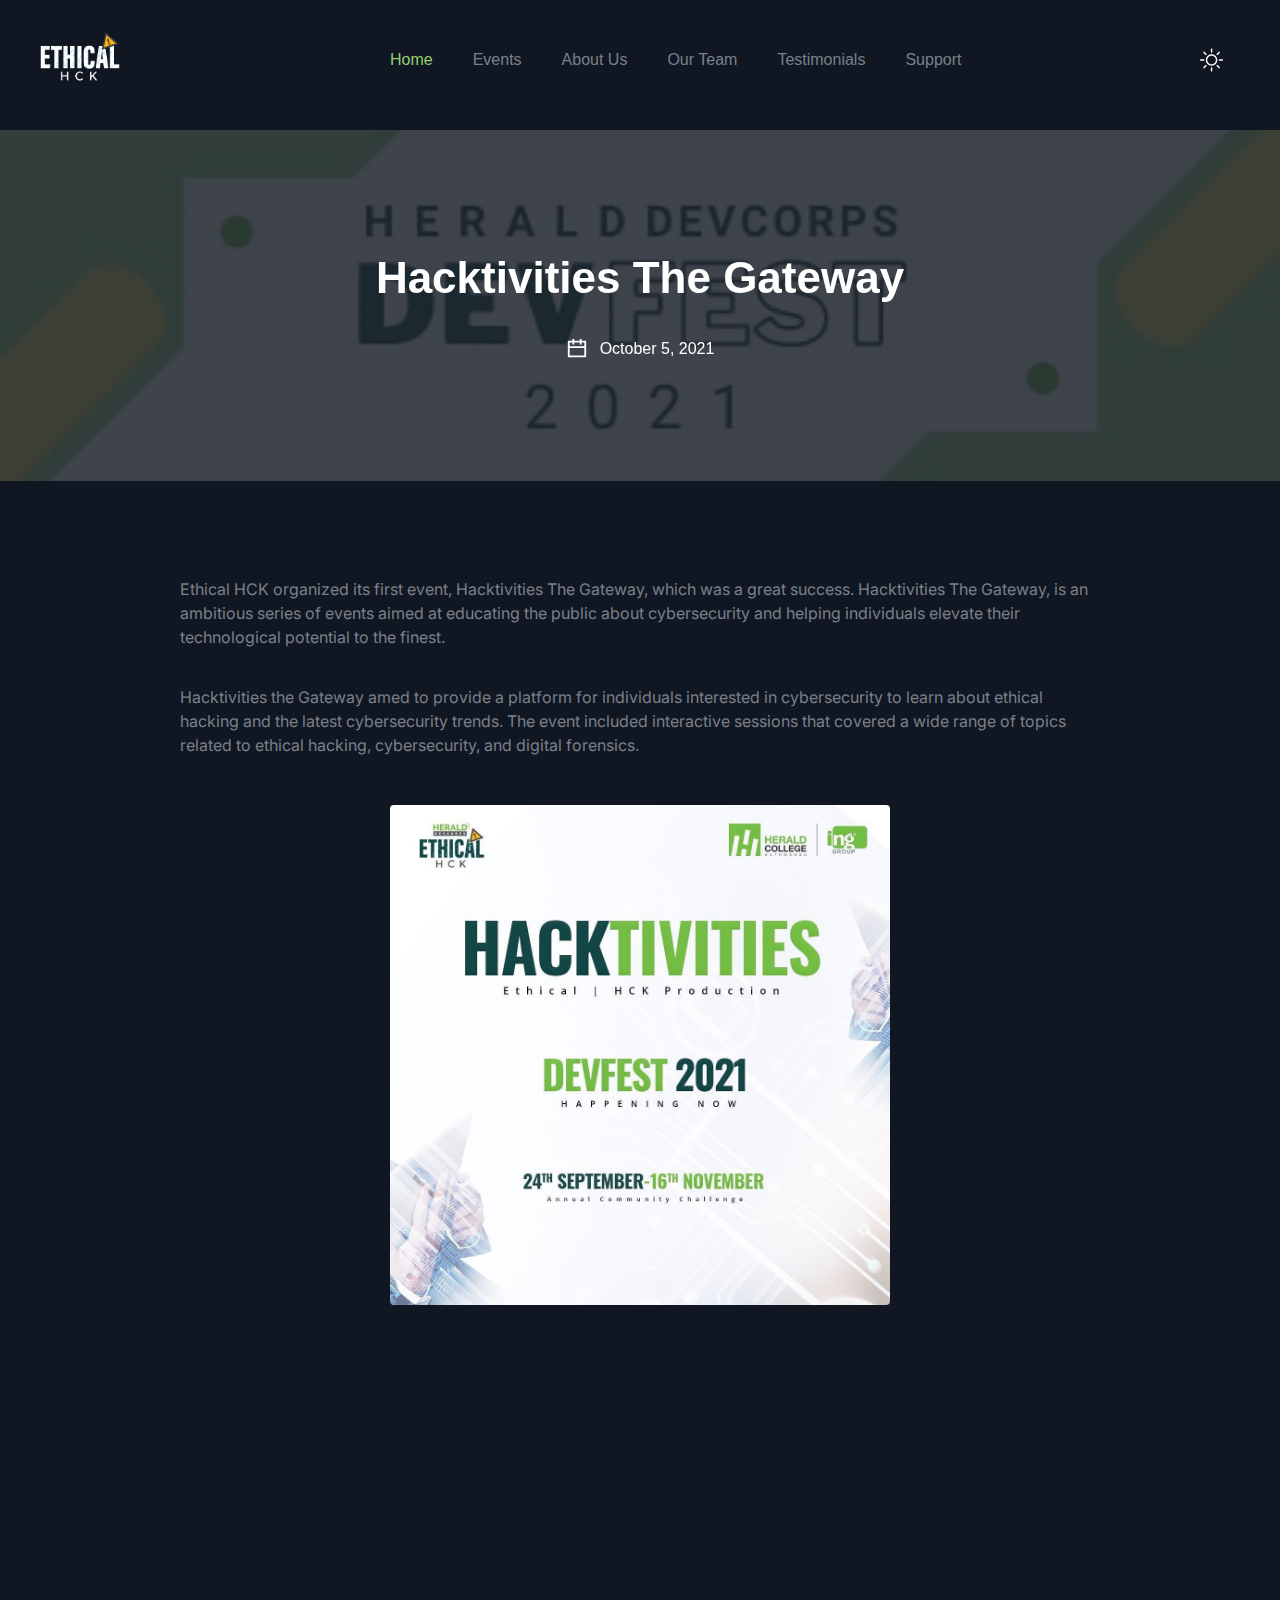
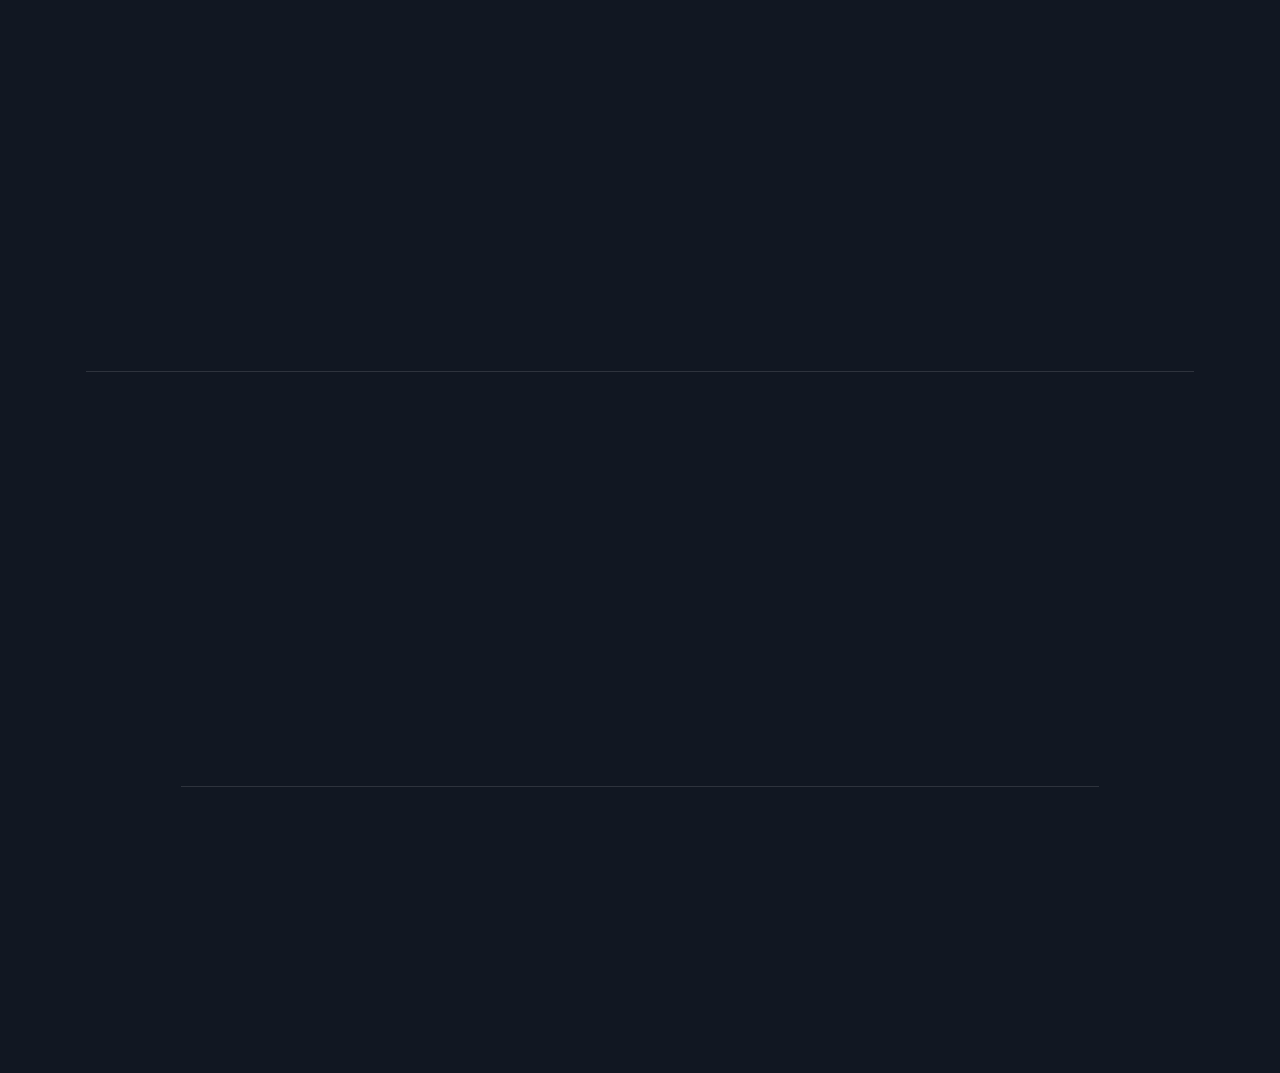
==== hacktivities.html @ 4e4f99b9 "full website remade" ====
<!DOCTYPE html>
<html lang="en">

<!-- Mirrored from go-tailwind.preview.uideck.com/blog-details by HTTrack Website Copier/3.x [XR&CO'2014], Tue, 21 Feb 2023 16:11:05 GMT -->
<!-- Added by HTTrack -->
<meta http-equiv="content-type" content="text/html;charset=utf-8" /><!-- /Added by HTTrack -->

<head>
  <meta charset="UTF-8" />
  <meta http-equiv="X-UA-Compatible" content="IE=edge" />
  <meta name="viewport" content="width=device-width, initial-scale=1.0" />
  <title>Hacktivities</title>

  <!-- <link rel="shortcut icon" href="images/favicon.png" type="image/x-icon" /> -->

  <link rel="stylesheet" href="css/tiny-slider.css" />
  <link rel="stylesheet" href="css/animate.css" />
  <link rel="stylesheet" href="css/tailwind.css" />
</head>

<body class="dark:a0">

  <header class="header a1 a2 a3 a4">
    <div class="a5 a4 a6 a7 lg:a8 lg:a9 lg:a7 xl:aa 2xl:ab">
      <div class="ac ad[99] ae[250px] lg:a4 xl:ae[350px]">
        <a href="index.html" class="af">
          <img src="images/logo/logow.png" alt="logo" class="ag ah[50px] dark:ai" />
          <img src="images/logo/logo.png" alt="logo" class="ah[50px] dark:ag" />
        </a>
      </div>
      <div
        class="menu-wrapper aj a2 a3 ak al a4 am an ao dark:a0 lg:ap lg:aq lg:a5 lg:ar lg:as lg:at lg:au lg:av dark:lg:at">
        <div class="a4 aw">
          <nav>
            <ul class="navbar a5 ax a9 am ay az lg:aA lg:as lg:aB lg:aC">
              <li>
                <a href="index.html" class="menu-scroll active aD a9 am az aE aF aG hover:aH dark:hover:aI ethical-hov">
                  Home
                </a>
              </li>
              <li>
                <a href="index.html#events" class="menu-scroll aD a9 am az aE aF aG hover:aH dark:hover:aI ethical-hov">
                  Events
                </a>
              </li>
              </span>
              </a>
              <ul
                class="submenu ag ay aM aN aO lg:aP lg:a1 lg:aQ[120%] lg:ai lg:aR[350px] lg:aS lg:aT lg:an lg:aU lg:aV lg:aW lg:aX lg:group-hover:ap lg:group-hover:aY lg:group-hover:av dark:lg:aZ dark:lg:a_[#2C3443]">
                <li>
                  <!-- <a href="blog-grids.html" class="aD a9 am az aE aF aG hover:aH dark:hover:aI"> -->
                  <!-- Blog Grids
                    </a>
                  </li> -->
                  <!-- <li>
                    <a href="blog-details.html" class="aD a9 am az aE aF aG hover:aH dark:hover:aI">
                      Blog Details
                    </a>
                  </li> -->
                <li>
                  <!-- <a href="404.html" class="aD a9 am az aE aF aG hover:aH dark:hover:aI">
                      404 Error
                    </a> -->
                </li>
                <!-- <li>
                    <a href="signin.html" class="aD a9 am az aE aF aG hover:aH dark:hover:aI">
                      Sign In
                    </a>
                  </li>
                  <li>
                    <a href="signup.html" class="aD a9 am az aE aF aG hover:aH dark:hover:aI">
                      Sign Up
                    </a>
                  </li> -->
              </ul>
              </li>
              <li>
                <a href="index.html#about" class="menu-scroll aD a9 am az aE aF aG hover:aH dark:hover:aI ethical-hov">
                  About Us
                </a>
              </li>
              <li>
                <a href="index.html#team" class="menu-scroll aD a9 am az aE aF aG hover:aH dark:hover:aI ethical-hov">
                  Our Team
                </a>
              </li>
              <li>
                <a href="index.html#testimonials"
                  class="menu-scroll aD a9 am az aE aF aG hover:aH dark:hover:aI ethical-hov">
                  Testimonials
                </a>
              </li>
              <li>
                <a href="#support" class="menu-scroll aD a9 am az aE aF aG hover:aH dark:hover:aI ethical-hov">
                  Support
                </a>
              </li>
            </ul>
          </nav>
        </div>
        <div class="a1 a10 a3 a5 a4 a9 a11 a12 a13 ao lg:aq lg:a14 lg:aw lg:au">
          <!-- <a href="signup.html" class="a4 a15 aS a16 a17 a18 az aE aI hover:a19 lg:a14">
            Sign In
          </a>
          <a href="signup.html" class="a4 a15 aS a_[#222C40] a17 a18 az aE aI hover:a19 lg:a14">
            Sign Up
          </a> -->
        </div>
      </div>
      <div class="a1 a1a/2 a1b ak a5 a1c/2 a9 lg:aq lg:a1d">
        <label for="darkToggler" class="a1e dark:a1f z-40 ac a5 a1g a1h a1i a9 am a1j a1k dark:aI md:a1l md:a1m">
          <input type="checkbox" name="darkToggler" id="darkToggler" class="a1n" aria-label="darkToggler" />
          <svg viewBox="0 0 23 23" class="a1o a1p a1q dark:ag md:a1r md:a1s" fill="none">
            <path
              d="M9.55078 1.5C5.80078 1.5 1.30078 5.25 1.30078 11.25C1.30078 17.25 5.80078 21.75 11.8008 21.75C17.8008 21.75 21.5508 17.25 21.5508 13.5C13.3008 18.75 4.30078 9.75 9.55078 1.5Z"
              stroke-width="2" stroke-linecap="round" stroke-linejoin="round" />
          </svg>
          <svg viewBox="0 0 25 24" fill="none" xmlns="http://www.w3.org/2000/svg"
            class="ag a1o a1p dark:ai md:a1r md:a1s">
            <mask id="path-1-inside-1_977:1934" fill="white">
              <path
                d="M12.0508 16.5C10.8573 16.5 9.71271 16.0259 8.8688 15.182C8.02489 14.3381 7.55078 13.1935 7.55078 12C7.55078 10.8065 8.02489 9.66193 8.8688 8.81802C9.71271 7.97411 10.8573 7.5 12.0508 7.5C13.2443 7.5 14.3888 7.97411 15.2328 8.81802C16.0767 9.66193 16.5508 10.8065 16.5508 12C16.5508 13.1935 16.0767 14.3381 15.2328 15.182C14.3888 16.0259 13.2443 16.5 12.0508 16.5ZM12.0508 18C13.6421 18 15.1682 17.3679 16.2934 16.2426C17.4186 15.1174 18.0508 13.5913 18.0508 12C18.0508 10.4087 17.4186 8.88258 16.2934 7.75736C15.1682 6.63214 13.6421 6 12.0508 6C10.4595 6 8.93336 6.63214 7.80814 7.75736C6.68292 8.88258 6.05078 10.4087 6.05078 12C6.05078 13.5913 6.68292 15.1174 7.80814 16.2426C8.93336 17.3679 10.4595 18 12.0508 18ZM12.0508 0C12.2497 0 12.4405 0.0790176 12.5811 0.21967C12.7218 0.360322 12.8008 0.551088 12.8008 0.75V3.75C12.8008 3.94891 12.7218 4.13968 12.5811 4.28033C12.4405 4.42098 12.2497 4.5 12.0508 4.5C11.8519 4.5 11.6611 4.42098 11.5205 4.28033C11.3798 4.13968 11.3008 3.94891 11.3008 3.75V0.75C11.3008 0.551088 11.3798 0.360322 11.5205 0.21967C11.6611 0.0790176 11.8519 0 12.0508 0V0ZM12.0508 19.5C12.2497 19.5 12.4405 19.579 12.5811 19.7197C12.7218 19.8603 12.8008 20.0511 12.8008 20.25V23.25C12.8008 23.4489 12.7218 23.6397 12.5811 23.7803C12.4405 23.921 12.2497 24 12.0508 24C11.8519 24 11.6611 23.921 11.5205 23.7803C11.3798 23.6397 11.3008 23.4489 11.3008 23.25V20.25C11.3008 20.0511 11.3798 19.8603 11.5205 19.7197C11.6611 19.579 11.8519 19.5 12.0508 19.5ZM24.0508 12C24.0508 12.1989 23.9718 12.3897 23.8311 12.5303C23.6905 12.671 23.4997 12.75 23.3008 12.75H20.3008C20.1019 12.75 19.9111 12.671 19.7705 12.5303C19.6298 12.3897 19.5508 12.1989 19.5508 12C19.5508 11.8011 19.6298 11.6103 19.7705 11.4697C19.9111 11.329 20.1019 11.25 20.3008 11.25H23.3008C23.4997 11.25 23.6905 11.329 23.8311 11.4697C23.9718 11.6103 24.0508 11.8011 24.0508 12ZM4.55078 12C4.55078 12.1989 4.47176 12.3897 4.33111 12.5303C4.19046 12.671 3.99969 12.75 3.80078 12.75H0.800781C0.601869 12.75 0.411103 12.671 0.270451 12.5303C0.129799 12.3897 0.0507813 12.1989 0.0507812 12C0.0507813 11.8011 0.129799 11.6103 0.270451 11.4697C0.411103 11.329 0.601869 11.25 0.800781 11.25H3.80078C3.99969 11.25 4.19046 11.329 4.33111 11.4697C4.47176 11.6103 4.55078 11.8011 4.55078 12ZM20.5363 3.5145C20.6769 3.65515 20.7559 3.84588 20.7559 4.04475C20.7559 4.24362 20.6769 4.43435 20.5363 4.575L18.4153 6.6975C18.3455 6.76713 18.2628 6.82235 18.1717 6.86C18.0806 6.89765 17.983 6.91699 17.8845 6.91692C17.6855 6.91678 17.4947 6.83758 17.354 6.69675C17.2844 6.62702 17.2292 6.54425 17.1915 6.45318C17.1539 6.36211 17.1345 6.26452 17.1346 6.16597C17.1348 5.96695 17.214 5.77613 17.3548 5.6355L19.4758 3.5145C19.6164 3.3739 19.8072 3.29491 20.006 3.29491C20.2049 3.29491 20.3956 3.3739 20.5363 3.5145ZM6.74678 17.304C6.88738 17.4446 6.96637 17.6354 6.96637 17.8342C6.96637 18.0331 6.88738 18.2239 6.74678 18.3645L4.62578 20.4855C4.48433 20.6221 4.29488 20.6977 4.09823 20.696C3.90158 20.6943 3.71347 20.6154 3.57442 20.4764C3.43536 20.3373 3.35648 20.1492 3.35478 19.9526C3.35307 19.7559 3.42866 19.5665 3.56528 19.425L5.68628 17.304C5.82693 17.1634 6.01766 17.0844 6.21653 17.0844C6.4154 17.0844 6.60614 17.1634 6.74678 17.304ZM20.5363 20.4855C20.3956 20.6261 20.2049 20.7051 20.006 20.7051C19.8072 20.7051 19.6164 20.6261 19.4758 20.4855L17.3548 18.3645C17.2182 18.223 17.1426 18.0336 17.1443 17.8369C17.146 17.6403 17.2249 17.4522 17.3639 17.3131C17.503 17.1741 17.6911 17.0952 17.8877 17.0935C18.0844 17.0918 18.2738 17.1674 18.4153 17.304L20.5363 19.425C20.6769 19.5656 20.7559 19.7564 20.7559 19.9552C20.7559 20.1541 20.6769 20.3449 20.5363 20.4855ZM6.74678 6.6975C6.60614 6.8381 6.4154 6.91709 6.21653 6.91709C6.01766 6.91709 5.82693 6.8381 5.68628 6.6975L3.56528 4.575C3.49365 4.50582 3.43651 4.42306 3.39721 4.33155C3.3579 4.24005 3.33721 4.14164 3.33634 4.04205C3.33548 3.94247 3.35445 3.84371 3.39216 3.75153C3.42988 3.65936 3.48557 3.57562 3.55598 3.5052C3.6264 3.43478 3.71014 3.37909 3.80232 3.34138C3.89449 3.30367 3.99325 3.2847 4.09283 3.28556C4.19242 3.28643 4.29083 3.30712 4.38233 3.34642C4.47384 3.38573 4.5566 3.44287 4.62578 3.5145L6.74678 5.6355C6.81663 5.70517 6.87204 5.78793 6.90985 5.87905C6.94766 5.97017 6.96712 6.06785 6.96712 6.1665C6.96712 6.26515 6.94766 6.36283 6.90985 6.45395C6.87204 6.54507 6.81663 6.62783 6.74678 6.6975Z" />
            </mask>
            <path
              d="M12.0508 16.5C10.8573 16.5 9.71271 16.0259 8.8688 15.182C8.02489 14.3381 7.55078 13.1935 7.55078 12C7.55078 10.8065 8.02489 9.66193 8.8688 8.81802C9.71271 7.97411 10.8573 7.5 12.0508 7.5C13.2443 7.5 14.3888 7.97411 15.2328 8.81802C16.0767 9.66193 16.5508 10.8065 16.5508 12C16.5508 13.1935 16.0767 14.3381 15.2328 15.182C14.3888 16.0259 13.2443 16.5 12.0508 16.5ZM12.0508 18C13.6421 18 15.1682 17.3679 16.2934 16.2426C17.4186 15.1174 18.0508 13.5913 18.0508 12C18.0508 10.4087 17.4186 8.88258 16.2934 7.75736C15.1682 6.63214 13.6421 6 12.0508 6C10.4595 6 8.93336 6.63214 7.80814 7.75736C6.68292 8.88258 6.05078 10.4087 6.05078 12C6.05078 13.5913 6.68292 15.1174 7.80814 16.2426C8.93336 17.3679 10.4595 18 12.0508 18ZM12.0508 0C12.2497 0 12.4405 0.0790176 12.5811 0.21967C12.7218 0.360322 12.8008 0.551088 12.8008 0.75V3.75C12.8008 3.94891 12.7218 4.13968 12.5811 4.28033C12.4405 4.42098 12.2497 4.5 12.0508 4.5C11.8519 4.5 11.6611 4.42098 11.5205 4.28033C11.3798 4.13968 11.3008 3.94891 11.3008 3.75V0.75C11.3008 0.551088 11.3798 0.360322 11.5205 0.21967C11.6611 0.0790176 11.8519 0 12.0508 0V0ZM12.0508 19.5C12.2497 19.5 12.4405 19.579 12.5811 19.7197C12.7218 19.8603 12.8008 20.0511 12.8008 20.25V23.25C12.8008 23.4489 12.7218 23.6397 12.5811 23.7803C12.4405 23.921 12.2497 24 12.0508 24C11.8519 24 11.6611 23.921 11.5205 23.7803C11.3798 23.6397 11.3008 23.4489 11.3008 23.25V20.25C11.3008 20.0511 11.3798 19.8603 11.5205 19.7197C11.6611 19.579 11.8519 19.5 12.0508 19.5ZM24.0508 12C24.0508 12.1989 23.9718 12.3897 23.8311 12.5303C23.6905 12.671 23.4997 12.75 23.3008 12.75H20.3008C20.1019 12.75 19.9111 12.671 19.7705 12.5303C19.6298 12.3897 19.5508 12.1989 19.5508 12C19.5508 11.8011 19.6298 11.6103 19.7705 11.4697C19.9111 11.329 20.1019 11.25 20.3008 11.25H23.3008C23.4997 11.25 23.6905 11.329 23.8311 11.4697C23.9718 11.6103 24.0508 11.8011 24.0508 12ZM4.55078 12C4.55078 12.1989 4.47176 12.3897 4.33111 12.5303C4.19046 12.671 3.99969 12.75 3.80078 12.75H0.800781C0.601869 12.75 0.411103 12.671 0.270451 12.5303C0.129799 12.3897 0.0507813 12.1989 0.0507812 12C0.0507813 11.8011 0.129799 11.6103 0.270451 11.4697C0.411103 11.329 0.601869 11.25 0.800781 11.25H3.80078C3.99969 11.25 4.19046 11.329 4.33111 11.4697C4.47176 11.6103 4.55078 11.8011 4.55078 12ZM20.5363 3.5145C20.6769 3.65515 20.7559 3.84588 20.7559 4.04475C20.7559 4.24362 20.6769 4.43435 20.5363 4.575L18.4153 6.6975C18.3455 6.76713 18.2628 6.82235 18.1717 6.86C18.0806 6.89765 17.983 6.91699 17.8845 6.91692C17.6855 6.91678 17.4947 6.83758 17.354 6.69675C17.2844 6.62702 17.2292 6.54425 17.1915 6.45318C17.1539 6.36211 17.1345 6.26452 17.1346 6.16597C17.1348 5.96695 17.214 5.77613 17.3548 5.6355L19.4758 3.5145C19.6164 3.3739 19.8072 3.29491 20.006 3.29491C20.2049 3.29491 20.3956 3.3739 20.5363 3.5145ZM6.74678 17.304C6.88738 17.4446 6.96637 17.6354 6.96637 17.8342C6.96637 18.0331 6.88738 18.2239 6.74678 18.3645L4.62578 20.4855C4.48433 20.6221 4.29488 20.6977 4.09823 20.696C3.90158 20.6943 3.71347 20.6154 3.57442 20.4764C3.43536 20.3373 3.35648 20.1492 3.35478 19.9526C3.35307 19.7559 3.42866 19.5665 3.56528 19.425L5.68628 17.304C5.82693 17.1634 6.01766 17.0844 6.21653 17.0844C6.4154 17.0844 6.60614 17.1634 6.74678 17.304ZM20.5363 20.4855C20.3956 20.6261 20.2049 20.7051 20.006 20.7051C19.8072 20.7051 19.6164 20.6261 19.4758 20.4855L17.3548 18.3645C17.2182 18.223 17.1426 18.0336 17.1443 17.8369C17.146 17.6403 17.2249 17.4522 17.3639 17.3131C17.503 17.1741 17.6911 17.0952 17.8877 17.0935C18.0844 17.0918 18.2738 17.1674 18.4153 17.304L20.5363 19.425C20.6769 19.5656 20.7559 19.7564 20.7559 19.9552C20.7559 20.1541 20.6769 20.3449 20.5363 20.4855ZM6.74678 6.6975C6.60614 6.8381 6.4154 6.91709 6.21653 6.91709C6.01766 6.91709 5.82693 6.8381 5.68628 6.6975L3.56528 4.575C3.49365 4.50582 3.43651 4.42306 3.39721 4.33155C3.3579 4.24005 3.33721 4.14164 3.33634 4.04205C3.33548 3.94247 3.35445 3.84371 3.39216 3.75153C3.42988 3.65936 3.48557 3.57562 3.55598 3.5052C3.6264 3.43478 3.71014 3.37909 3.80232 3.34138C3.89449 3.30367 3.99325 3.2847 4.09283 3.28556C4.19242 3.28643 4.29083 3.30712 4.38233 3.34642C4.47384 3.38573 4.5566 3.44287 4.62578 3.5145L6.74678 5.6355C6.81663 5.70517 6.87204 5.78793 6.90985 5.87905C6.94766 5.97017 6.96712 6.06785 6.96712 6.1665C6.96712 6.26515 6.94766 6.36283 6.90985 6.45395C6.87204 6.54507 6.81663 6.62783 6.74678 6.6975Z"
              fill="black" stroke="white" stroke-width="2" mask="url(#path-1-inside-1_977:1934)" />
          </svg>
        </label>
        <button class="menu-toggler ac ak a1t dark:aI lg:ag">
          <svg width="28" height="28" viewBox="0 0 28 28" class="cross ag aL">
            <path
              d="M14.0002 11.8226L21.6228 4.20001L23.8002 6.37745L16.1776 14L23.8002 21.6226L21.6228 23.8L14.0002 16.1774L6.37763 23.8L4.2002 21.6226L11.8228 14L4.2002 6.37745L6.37763 4.20001L14.0002 11.8226Z" />
          </svg>
          <svg width="22" height="22" viewBox="0 0 22 22" class="menu aL">
            <path
              d="M2.75 3.66666H19.25V5.49999H2.75V3.66666ZM2.75 10.0833H19.25V11.9167H2.75V10.0833ZM2.75 16.5H19.25V18.3333H2.75V16.5Z" />
          </svg>
        </button>
      </div>
    </div>
  </header>


  <section class="a1u[130px]">
    <div class="wow fadeInUp ac a2w a2x a2y a2z a2A lg:a1N[120px]" data-wow-delay=".2s"
      style="background-image: url('images/events/devfest.jpg')">
      <div class="a1 a2 a3 a2w a2a a4 a2x a2y a2B a2C" style="background-image: url('images/blog/NoisePatern.svg')">
      </div>
      <div class="a1 a2 a3 a2D a2a a4 a_[#EEF1FDEB] dark:a_[#1D232DD9]"></div>
      <div class="a1v xl:a1w">
        <div class="a1B ae[580px] az">
          <h1 class="a1E aE a1J a1G a1t dark:aI md:a1F[44px] md:a2E">
            Hacktivities The Gateway
          </h1>
          <div class="a2F a5 a6 a9 am">
            <div class="a5 a9 a7">
              <span class="a2H aG dark:aI">
                <svg width="22" height="22" viewBox="0 0 22 22" class="aL">
                  <path
                    d="M15.5835 2.75H19.2502C19.4933 2.75 19.7264 2.84657 19.8983 3.01848C20.0703 3.19039 20.1668 3.42355 20.1668 3.66666V18.3333C20.1668 18.5764 20.0703 18.8096 19.8983 18.9815C19.7264 19.1534 19.4933 19.25 19.2502 19.25H2.75016C2.50705 19.25 2.27389 19.1534 2.10198 18.9815C1.93007 18.8096 1.8335 18.5764 1.8335 18.3333V3.66666C1.8335 3.42355 1.93007 3.19039 2.10198 3.01848C2.27389 2.84657 2.50705 2.75 2.75016 2.75H6.41683V0.916664H8.25016V2.75H13.7502V0.916664H15.5835V2.75ZM13.7502 4.58333H8.25016V6.41666H6.41683V4.58333H3.66683V8.25H18.3335V4.58333H15.5835V6.41666H13.7502V4.58333ZM18.3335 10.0833H3.66683V17.4167H18.3335V10.0833Z" />
                </svg>
              </span>
              <p class="aE aF aG dark:aI">
                October 5, 2021
              </p>
            </div>
          </div>
        </div>
      </div>
    </div>
    <div class="a1v a2I xl:a1w">
      <div class="a1x a1y dark:a1z[#2E333D] lg:a1A[130px]">
        <div class="wow fadeInUp a1B ae[920px]" data-wow-delay=".2s">
          <p class="a1X aF aG">
            Ethical HCK organized its first event, Hacktivities The Gateway, which was a great
            success. Hacktivities The Gateway, is an ambitious series of events aimed at
            educating the public about cybersecurity and helping individuals elevate their
            technological potential to the finest.
          </p>
          <p class="a2J aF aG">
            Hacktivities the Gateway amed to provide a platform for individuals interested in cybersecurity to learn
            about
            ethical hacking and the latest cybersecurity trends. The event included interactive sessions
            that covered a wide range of topics related to ethical hacking, cybersecurity, and digital forensics.
          </p>
        </div>
        <div class="wow fadeInUp a1B a2J ae[1150px]" data-wow-delay=".2s">
          <img src="images/events/hacktivities.jpg" alt="blog-details" class="a4 aS" />
        </div>
        <div class="wow fadeInUp a1B ae[920px]" data-wow-delay=".2s">
          <div class="ac a1B ae[850px] a2K a1y">
            <span class="a1 a2 a2L/2 a2M/2">
              <svg width="120" height="120" viewBox="0 0 120 120" fill="none" xmlns="http://www.w3.org/2000/svg">
                <path
                  d="M22.915 86.6049C17.765 81.1349 15 74.9999 15 65.0549C15 47.555 27.285 31.87 45.15 24.115L49.615 31.005C32.94 40.025 29.68 51.73 28.38 59.1099C31.065 57.7199 34.58 57.2349 38.025 57.5549C47.045 58.3899 54.155 65.7949 54.155 74.9999C54.155 79.6412 52.3113 84.0924 49.0294 87.3743C45.7475 90.6562 41.2963 92.4999 36.655 92.4999C31.29 92.4999 26.16 90.0499 22.915 86.6049ZM72.915 86.6049C67.765 81.1349 65 74.9999 65 65.0549C65 47.555 77.285 31.87 95.15 24.115L99.615 31.005C82.94 40.025 79.68 51.73 78.38 59.1099C81.065 57.7199 84.58 57.2349 88.025 57.5549C97.045 58.3899 104.155 65.7949 104.155 74.9999C104.155 79.6412 102.311 84.0924 99.0294 87.3743C95.7475 90.6562 91.2963 92.4999 86.655 92.4999C81.29 92.4999 76.16 90.0499 72.915 86.6049Z"
                  fill="white" fill-opacity="0.08" />
              </svg>
            </span>
            <p class="a1I az aE a2N aG">
              Being one of the first ever events to be hosted by the Ethical HCK, the session went well overall and this
              could be called a successful work from the Ethical HCK team.
            </p>
            <p class="az aE aF aG">
              “Saurav Adhikari”
            </p>
          </div>
          <p class="a1X aF aG">
            The interactive sessions covered a range of topics related to cybersecurity and hacking,
            including threat intelligence, reverse engineering, and malware analysis. The session were led by the
            community leaders and provided participants with valuable insights and knowledge.
          </p>
          <p class="a1U aF aG">
            Overall, Hacktivities The Gateway was a successful event that provided individuals
            with a passion for cybersecurity and hacking with an opportunity to learn and grow.
            The event helped to raise awareness about the importance of cybersecurity and the
            need for ethical hacking practices in today's digital world.
          </p>
        </div>
        <!-- <div class="wow fadeInUp a1B ae[920px]" data-wow-delay=".2s">
          <h3 class="a2O aE a1J a1K a1t dark:aI md:a1F[40px]">
            Leave a comment
          </h3>
          <form>
            <div class="a1R a5 a6">
              <div class="a4 a1v sm:a1S/3">
                <div class="a2J">
                  <input type="text" name="name" id="name" placeholder=" Name"
                    class="a4 a1x at a2e aF a1t a2P a27 focus:a28 dark:a1z[#2C3443] dark:aI dark:focus:a2v" />
                </div>
              </div>
              <div class="a4 a1v sm:a1S/3">
                <div class="a2J">
                  <input type="email" name="email" id="email" placeholder="Email "
                    class="a4 a1x at a2e aF a1t a2P a27 focus:a28 dark:a1z[#2C3443] dark:aI dark:focus:a2v" />
                </div>
              </div>
              <div class="a4 a1v sm:a1S/3">
                <div class="a2J">
                  <input type="text" name="website" id="website" placeholder="Website "
                    class="a4 a1x at a2e aF a1t a2P a27 focus:a28 dark:a1z[#2C3443] dark:aI dark:focus:a2v" />
                </div>
              </div>
              <div class="a4 a1v">
                <div class="a1M">
                  <textarea rows="4" name="message" id="message" placeholder="Type Message"
                    class="a4 a2Q a1x at a2e aF a1K a1t a2P a27 focus:a28 dark:a1z[#2C3443] dark:aI dark:focus:a2v"></textarea>
                </div>
              </div>
              <div class="a4 a1v">
                <div class="a2J">
                  <label for="supportCheckbox" class="a5 a1i a2R aG hover:aH">
                    <div class="ac">
                      <input type="checkbox" id="supportCheckbox" class="a1n" />
                      <div class="box a2G a2S a5 a1o a1p a9 am aS aT dark:a1z[#414652]">
                        <span class="aX">
                          <svg width="11" height="8" viewBox="0 0 11 8" fill="none" class="a1q">
                            <path
                              d="M10.0915 0.951972L10.0867 0.946075L10.0813 0.940568C9.90076 0.753564 9.61034 0.753146 9.42927 0.939309L4.16201 6.22962L1.58507 3.63469C1.40401 3.44841 1.11351 3.44879 0.932892 3.63584C0.755703 3.81933 0.755703 4.10875 0.932892 4.29224L0.932878 4.29225L0.934851 4.29424L3.58046 6.95832C3.73676 7.11955 3.94983 7.2 4.1473 7.2C4.36196 7.2 4.55963 7.11773 4.71406 6.9584L10.0468 1.60234C10.2436 1.4199 10.2421 1.1339 10.0915 0.951972ZM4.2327 6.30081L4.2317 6.2998C4.23206 6.30015 4.23237 6.30049 4.23269 6.30082L4.2327 6.30081Z"
                              stroke-width="0.4"></path>
                          </svg>
                        </span>
                      </div>
                    </div>
                    I have read the terms of the Service & I accept Privacy
                    Policy
                  </label>
                </div>
              </div>
              <div class="a4 a1v">
                <button class="a5 a9 am aS a16 a1N[14px] aU aE aF aI hover:a19">
                  Submit Comment
                </button>
              </div>
            </div>
          </form>
        </div> -->
      </div>
    </div>
  </section>

  <section id="support" class="a1P sm:a1Q lg:a1u[130px]">
    <div class="a1v xl:a1w">
      <div class="a1R a5 a6 am">
        <div class="a4 a1v xl:a2p/12">
          <div class="a5 a6 a9 a1x a4b dark:a1z[#2E333D] lg:a2i">
            <div class="a4 a1v lg:a1S/2">

              <div class="wow fadeInUp ac a2J ae[500px] a1C md:a2O lg:a3p" data-wow-delay=".2s">
                <span class="title !a3 !a4c">
                  SUPPORT
                </span>
                <h2 class="a1I aE a1J a1G a1t dark:aI sm:a1L md:a1F[50px] md:a3f[60px]">
                  Need Any Help? Say hello
                </h2>
                <p class="aF aG">
                  We believe in learning in team and growing up together.
                </p>
              </div>
            </div>
            <div class="a4 a1v lg:a1S/2">
              <div class="wow fadeInUp a5 a9" data-wow-delay=".2s">
                <span class="a4d a4e a4 ae[200px] a0 dark:an"></span>
                <a href="mailto:ethicalhck@heraldcollege.edu.np" class="aE a2Z a1t dark:aI md:a1J lg:a2Z xl:a1J">
                  <span class="__cf_email__">ethicalhck@heraldcollege.edu.np</span>
                </a>
              </div>
            </div>
          </div>
          <div class="wow fadeInUp a1R a5 a6 a2K" data-wow-delay=".2s">
            <div class="a4 a1v md:a1S/2 lg:a1S/4">
              <div class="a1V">
                <h3 class="a44 aE aF a1t dark:aI sm:a2Z">
                  Email Address
                </h3>
                <p class="aF a1K aG">
                  <a href="mailto:ethicalhck@heraldcollege.edu.np"
                    class="__cf_email__">ethicalhck@heraldcollege.edu.np</a>
                </p>
              </div>
            </div>
            <div class="a4 a1v md:a1S/2 lg:a1S/4">
              <div class="a1V">
                <h3 class="a44 aE aF a1t dark:aI sm:a2Z">
                  Phone Number
                </h3>
                <a href="tel:+977 9860130046" class="aF a1K aG">
                  +977 9860130046
                </a>
              </div>
            </div>
            <div class="a4 a1v md:a1S/2 lg:a1S/4">
              <div class="a1V">
                <h3 class="a44 aE aF a1t dark:aI sm:a2Z">
                  Location
                </h3>
                <p class="aF a1K aG">
                  Naxal, Kathmandu, Nepal
                </p>
              </div>
            </div>
            <div class="a4 a1v md:a1S/2 lg:a1S/4">
              <div class="a1V a5 a9 a12 lg:a4f">
                <a href="https://www.facebook.com/groups/ethicalhck" name="facebook-link" aria-label="facebook-link"
                  class="aG hover:aH dark:hover:aI" target="_blank">
                  <svg width="24" height="24" viewBox="0 0 24 24" class="aL">
                    <path
                      d="M14 13.5H16.5L17.5 9.5H14V7.5C14 6.47 14 5.5 16 5.5H17.5V2.14C17.174 2.097 15.943 2 14.643 2C11.928 2 10 3.657 10 6.7V9.5H7V13.5H10V22H14V13.5Z" />
                  </svg>
                </a>
                <a href="https://www.instagram.com/devcorps.ethicalhck/" name="instagram-link"
                  aria-label="instagram-link" class="aG hover:aH dark:hover:aI" target="_blank">
                  <svg stroke="currentColor" fill="currentColor" stroke-width="0" viewBox="0 0 1024 1024" width="24"
                    height="24" xmlns="http://www.w3.org/2000/svg">
                    <path
                      d="M512 306.9c-113.5 0-205.1 91.6-205.1 205.1S398.5 717.1 512 717.1 717.1 625.5 717.1 512 625.5 306.9 512 306.9zm0 338.4c-73.4 0-133.3-59.9-133.3-133.3S438.6 378.7 512 378.7 645.3 438.6 645.3 512 585.4 645.3 512 645.3zm213.5-394.6c-26.5 0-47.9 21.4-47.9 47.9s21.4 47.9 47.9 47.9 47.9-21.3 47.9-47.9a47.84 47.84 0 0 0-47.9-47.9zM911.8 512c0-55.2.5-109.9-2.6-165-3.1-64-17.7-120.8-64.5-167.6-46.9-46.9-103.6-61.4-167.6-64.5-55.2-3.1-109.9-2.6-165-2.6-55.2 0-109.9-.5-165 2.6-64 3.1-120.8 17.7-167.6 64.5C132.6 226.3 118.1 283 115 347c-3.1 55.2-2.6 109.9-2.6 165s-.5 109.9 2.6 165c3.1 64 17.7 120.8 64.5 167.6 46.9 46.9 103.6 61.4 167.6 64.5 55.2 3.1 109.9 2.6 165 2.6 55.2 0 109.9.5 165-2.6 64-3.1 120.8-17.7 167.6-64.5 46.9-46.9 61.4-103.6 64.5-167.6 3.2-55.1 2.6-109.8 2.6-165zm-88 235.8c-7.3 18.2-16.1 31.8-30.2 45.8-14.1 14.1-27.6 22.9-45.8 30.2C695.2 844.7 570.3 840 512 840c-58.3 0-183.3 4.7-235.9-16.1-18.2-7.3-31.8-16.1-45.8-30.2-14.1-14.1-22.9-27.6-30.2-45.8C179.3 695.2 184 570.3 184 512c0-58.3-4.7-183.3 16.1-235.9 7.3-18.2 16.1-31.8 30.2-45.8s27.6-22.9 45.8-30.2C328.7 179.3 453.7 184 512 184s183.3-4.7 235.9 16.1c18.2 7.3 31.8 16.1 45.8 30.2 14.1 14.1 22.9 27.6 30.2 45.8C844.7 328.7 840 453.7 840 512c0 58.3 4.7 183.2-16.2 235.8z">
                    </path>
                  </svg>
                </a>
                <a href="https://www.linkedin.com/in/ethicalhck/" name="linkedin-link" aria-label="linkedin-link"
                  class="aG hover:aH dark:hover:aI" target="_blank">
                  <svg width="24" height="24" viewBox="0 0 24 24" class="aL">
                    <path
                      d="M6.93994 5.00002C6.93968 5.53046 6.72871 6.03906 6.35345 6.41394C5.97819 6.78883 5.46938 6.99929 4.93894 6.99902C4.40851 6.99876 3.89991 6.78779 3.52502 6.41253C3.15014 6.03727 2.93968 5.52846 2.93994 4.99802C2.94021 4.46759 3.15117 3.95899 3.52644 3.5841C3.9017 3.20922 4.41051 2.99876 4.94094 2.99902C5.47137 2.99929 5.97998 3.21026 6.35486 3.58552C6.72975 3.96078 6.94021 4.46959 6.93994 5.00002ZM6.99994 8.48002H2.99994V21H6.99994V8.48002ZM13.3199 8.48002H9.33994V21H13.2799V14.43C13.2799 10.77 18.0499 10.43 18.0499 14.43V21H21.9999V13.07C21.9999 6.90002 14.9399 7.13002 13.2799 10.16L13.3199 8.48002Z" />
                  </svg>
                </a>
              </div>
            </div>
          </div>
        </div>
      </div>
    </div>
  </section>

  <footer class="wow fadeInUp a1P sm:a1Q lg:a1u[130px]" data-wow-delay=".2s">
    <div class="footer-div">
      <p class="az aE aF aG lg:a2j">
        © Ethical HCK Community 2023. By Pritam Gurung & Resh Bikram Bhattarai
      </p>
    </div>
  </footer>


  <a href="javascript:void(0)" class="hover:a2k back-to-top aj a2l a2m a2n ad[999] ag a2o a2p a9 am a2q a16 aI a2r aN">
    <span class="a2s[6px] a2t a1T a2u a2d a2c a2v"></span>
  </a>


  <script data-cfasync="false" src="cdn-cgi/scripts/5c5dd728/cloudflare-static/email-decode.min.js"></script>
  <script src="js/tiny-slider.js"></script>
  <script src="js/isotope.min.js"></script>
  <script src="js/wow.min.js"></script>
  <script src="js/main.js"></script>
</body>

<!-- Mirrored from go-tailwind.preview.uideck.com/blog-details by HTTrack Website Copier/3.x [XR&CO'2014], Tue, 21 Feb 2023 16:11:11 GMT -->

</html>
---- css/tiny-slider.css ----
.tns-outer{padding:0!important}.tns-outer [hidden]{display:none!important}.tns-outer [aria-controls],.tns-outer [data-action]{cursor:pointer}.tns-slider{-webkit-transition:all 0s;-moz-transition:all 0s;transition:all 0s}.tns-slider>.tns-item{-webkit-box-sizing:border-box;-moz-box-sizing:border-box;box-sizing:border-box}.tns-horizontal.tns-subpixel{white-space:nowrap}.tns-horizontal.tns-subpixel>.tns-item{display:inline-block;vertical-align:top;white-space:normal}.tns-horizontal.tns-no-subpixel:after{content:'';display:table;clear:both}.tns-horizontal.tns-no-subpixel>.tns-item{float:left}.tns-horizontal.tns-carousel.tns-no-subpixel>.tns-item{margin-right:-100%}.tns-no-calc{position:relative;left:0}.tns-gallery{position:relative;left:0;min-height:1px}.tns-gallery>.tns-item{position:absolute;left:-100%;-webkit-transition:transform 0s,opacity 0s;-moz-transition:transform 0s,opacity 0s;transition:transform 0s,opacity 0s}.tns-gallery>.tns-slide-active{position:relative;left:auto!important}.tns-gallery>.tns-moving{-webkit-transition:all .25s;-moz-transition:all .25s;transition:all .25s}.tns-autowidth{display:inline-block}.tns-lazy-img{-webkit-transition:opacity .6s;-moz-transition:opacity .6s;transition:opacity .6s;opacity:.6}.tns-lazy-img.tns-complete{opacity:1}.tns-ah{-webkit-transition:height 0s;-moz-transition:height 0s;transition:height 0s}.tns-ovh{overflow:hidden}.tns-visually-hidden{position:absolute;left:-10000em}.tns-transparent{opacity:0;visibility:hidden}.tns-fadeIn{opacity:1;filter:alpha(opacity=100);z-index:0}.tns-normal,.tns-fadeOut{opacity:0;filter:alpha(opacity=0);z-index:-1}.tns-vpfix{white-space:nowrap}.tns-vpfix>div,.tns-vpfix>li{display:inline-block}.tns-t-subp2{margin:0 auto;width:310px;position:relative;height:10px;overflow:hidden}.tns-t-ct{width:2333.3333333%;width:-webkit-calc(100% * 70/3);width:-moz-calc(100% * 70/3);width:calc(100% * 70/3);position:absolute;right:0}.tns-t-ct:after{content:'';display:table;clear:both}.tns-t-ct>div{width:1.4285714%;width:-webkit-calc(100%/70);width:-moz-calc(100%/70);width:calc(100%/70);height:10px;float:left}
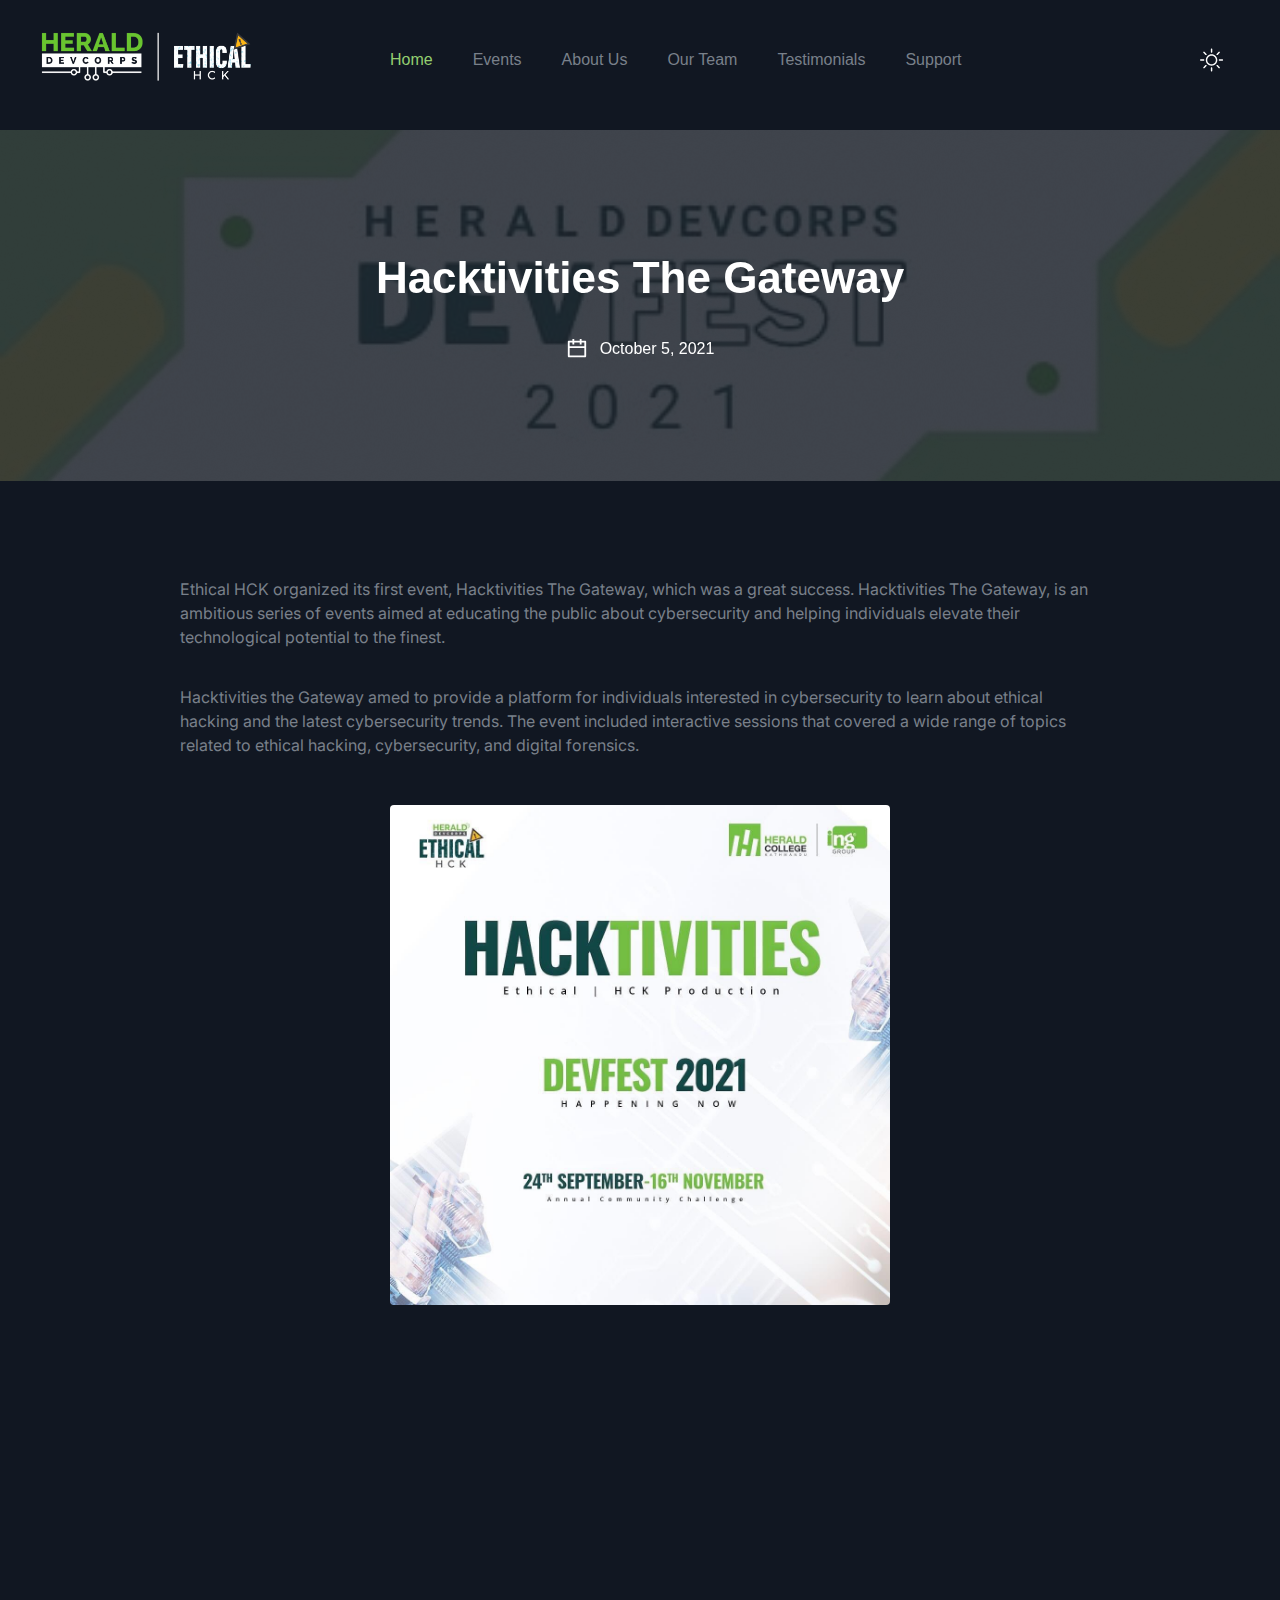
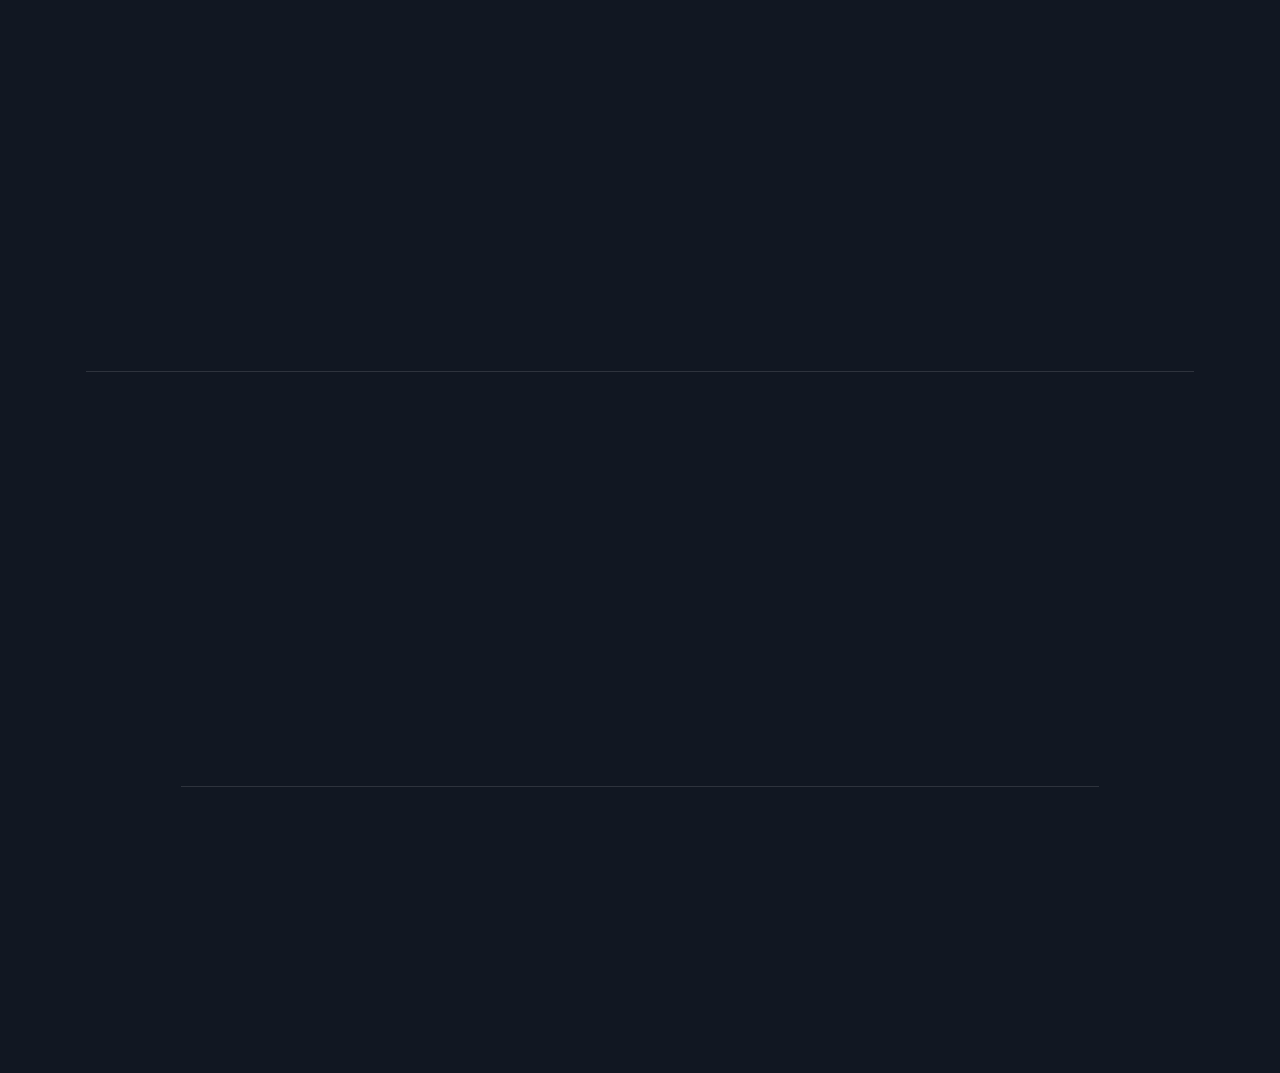
==== commit 072f6b64: "ethical logo changed with devcrops and ethical merged logo" ====
--- a/hacktivities.html
+++ b/hacktivities.html
@@ -24,8 +24,8 @@
     <div class="a5 a4 a6 a7 lg:a8 lg:a9 lg:a7 xl:aa 2xl:ab">
       <div class="ac ad[99] ae[250px] lg:a4 xl:ae[350px]">
         <a href="index.html" class="af">
-          <img src="images/logo/logow.png" alt="logo" class="ag ah[50px] dark:ai" />
-          <img src="images/logo/logo.png" alt="logo" class="ah[50px] dark:ag" />
+          <img src="images/logo/e2.png" alt="logo" class="ag ah[50px] dark:ai" />
+          <img src="images/logo/e1.png" alt="logo" class="ah[50px] dark:ag" />
         </a>
       </div>
       <div
